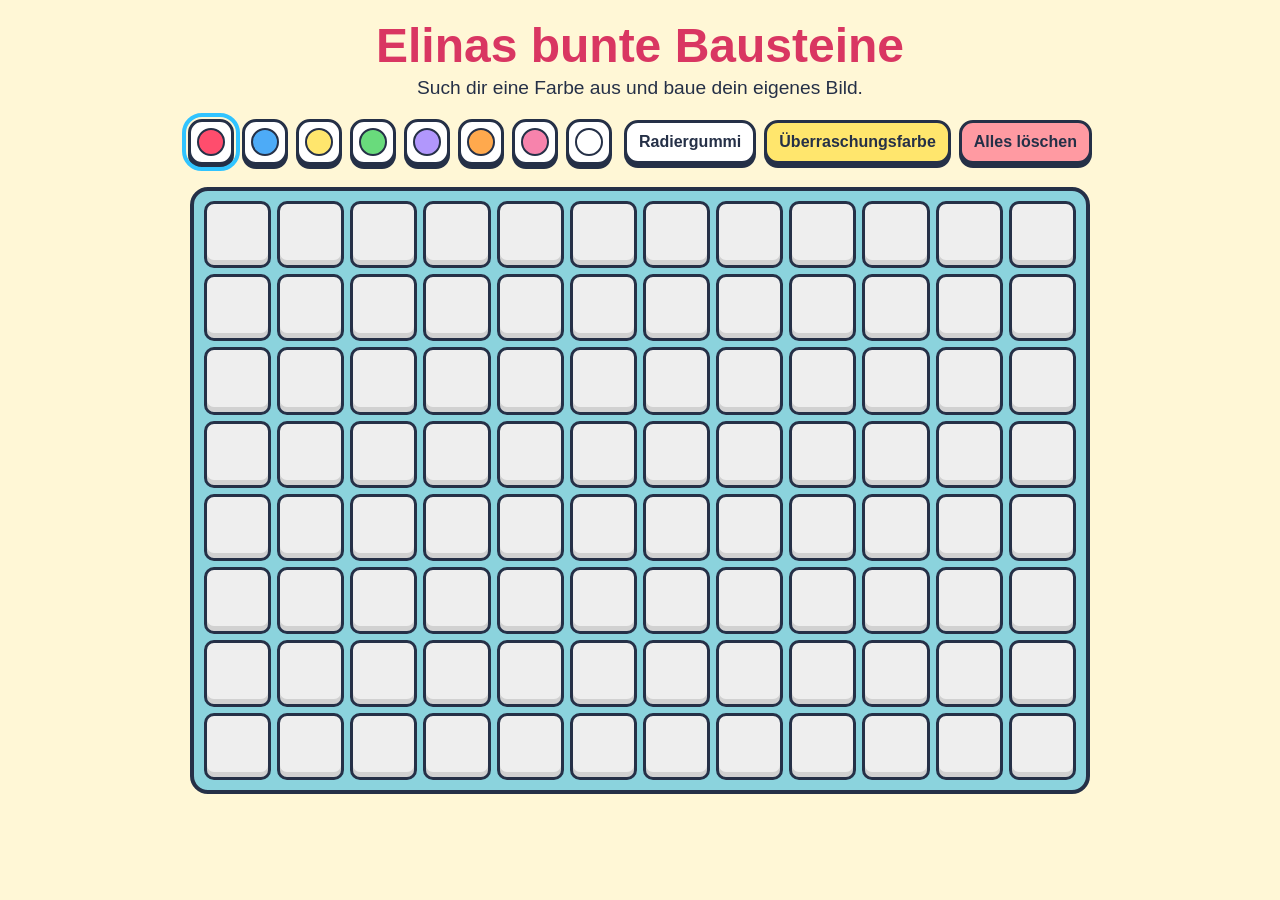
==== projects/bunte-bausteine/index.html @ 51b4cfea "Import Elina project pages" ====
<!DOCTYPE html>
<html lang="de">
  <head>
    <meta charset="UTF-8" />
    <meta name="viewport" content="width=device-width, initial-scale=1.0" />
    <title>Elinas bunte Bausteine</title>
    <link rel="stylesheet" href="style.css" />
  </head>
  <body>
    <main class="app">
      <header>
        <h1>Elinas bunte Bausteine</h1>
        <p>Such dir eine Farbe aus und baue dein eigenes Bild.</p>
      </header>

      <section class="controls" aria-label="Werkzeuge">
        <div class="color-area">
          <h2 class="hidden-title">Farben</h2>
          <div class="colors" id="colors"></div>
        </div>

        <div class="buttons">
          <button id="eraserButton" type="button">Radiergummi</button>
          <button id="randomButton" type="button">Überraschungsfarbe</button>
          <button id="clearButton" type="button">Alles löschen</button>
        </div>
      </section>

      <section>
        <h2 class="hidden-title">Spielfeld</h2>
        <div class="grid" id="grid" aria-label="Baustein-Raster"></div>
      </section>
    </main>

    <script src="script.js"></script>
  </body>
</html>
---- projects/bunte-bausteine/style.css ----
* {
  box-sizing: border-box;
}

body {
  margin: 0;
  min-height: 100vh;
  font-family: Arial, sans-serif;
  background: #fff7d6;
  color: #253047;
}

.app {
  width: min(100% - 32px, 900px);
  margin: 0 auto;
  padding: 18px 0;
}

header {
  text-align: center;
  margin-bottom: 14px;
}

h1 {
  margin: 0 0 4px;
  font-size: clamp(1.8rem, 5vw, 3rem);
  color: #d93662;
}

h2 {
  margin: 0 0 12px;
  font-size: 1.25rem;
}

p {
  margin: 0;
  font-size: 1.2rem;
}

.controls {
  display: flex;
  align-items: center;
  justify-content: center;
  flex-wrap: wrap;
  gap: 12px;
  margin-bottom: 14px;
  padding: 6px 4px 8px;
}

.colors {
  display: flex;
  flex-wrap: nowrap;
  gap: 8px;
}

.color-area {
  flex: 0 0 auto;
}

button {
  min-height: 44px;
  border: 3px solid #253047;
  border-radius: 14px;
  padding: 8px 12px;
  font: inherit;
  font-weight: 700;
  color: #253047;
  background: white;
  cursor: pointer;
  box-shadow: 0 4px 0 #253047;
}

button:active {
  transform: translateY(3px);
  box-shadow: 0 1px 0 #253047;
}

.color-button {
  display: flex;
  width: 46px;
  height: 46px;
  align-items: center;
  justify-content: center;
  padding: 6px;
}

.color-dot {
  width: 28px;
  height: 28px;
  border: 2px solid #253047;
  border-radius: 50%;
}

.color-name,
.hidden-title {
  position: absolute;
  width: 1px;
  height: 1px;
  overflow: hidden;
  clip: rect(0 0 0 0);
  white-space: nowrap;
}

.active {
  outline: 4px solid #31c4ff;
  outline-offset: 2px;
}

.buttons {
  display: flex;
  flex: 0 0 auto;
  flex-wrap: nowrap;
  gap: 8px;
}

#eraserButton.active {
  background: #aee8ff;
}

#randomButton {
  background: #ffe66d;
}

#clearButton {
  background: #ff9aa2;
}

.grid {
  display: grid;
  grid-template-columns: repeat(12, 1fr);
  gap: 6px;
  padding: 10px;
  border: 4px solid #253047;
  border-radius: 18px;
  background: #8bd3dd;
}

.field {
  min-width: 0;
  min-height: 0;
  aspect-ratio: 1;
  border: 3px solid #253047;
  border-radius: 10px;
  padding: 0;
  background: #eeeeee;
  cursor: pointer;
  box-shadow: inset 0 -5px 0 rgba(0, 0, 0, 0.12);
}

.field:hover {
  filter: brightness(1.05);
}

@media (min-width: 700px) {
  .controls {
    flex-wrap: nowrap;
  }
}

@media (max-width: 520px) {
  .app {
    width: min(100% - 20px, 900px);
  }

  p {
    font-size: 1rem;
  }

  button {
    min-height: 40px;
    padding: 7px 10px;
    font-size: 0.95rem;
  }

  .color-button {
    width: 42px;
    height: 42px;
    padding: 5px;
  }

  .color-dot {
    width: 26px;
    height: 26px;
  }

  .grid {
    gap: 4px;
    padding: 6px;
  }

  .field {
    border-width: 2px;
    border-radius: 7px;
  }
}
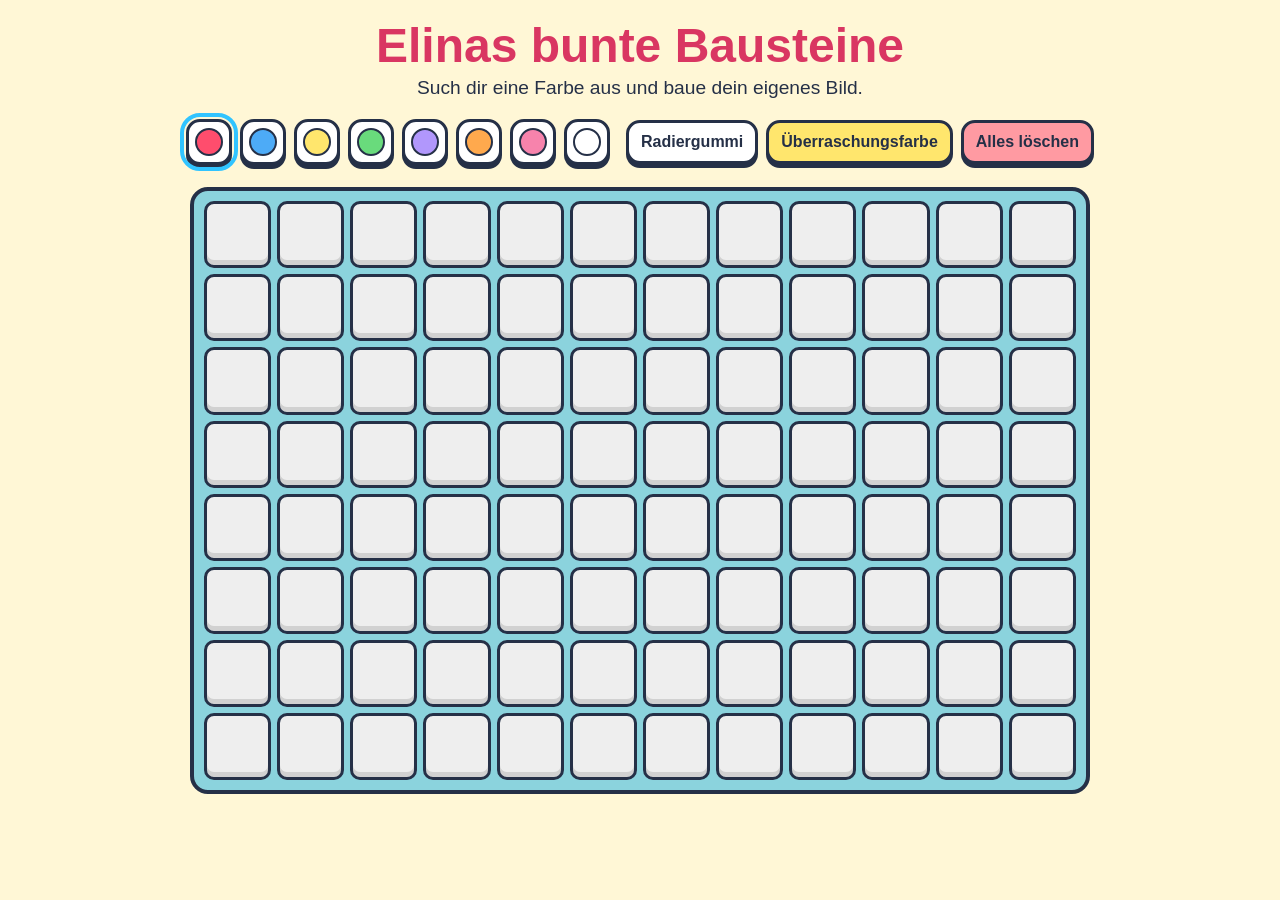
==== commit 286f5031: "Install Impeccable and refine game UI" ====
--- a/projects/bunte-bausteine/index.html
+++ b/projects/bunte-bausteine/index.html
@@ -4,7 +4,7 @@
     <meta charset="UTF-8" />
     <meta name="viewport" content="width=device-width, initial-scale=1.0" />
     <title>Elinas bunte Bausteine</title>
-    <link rel="stylesheet" href="style.css" />
+    <link rel="stylesheet" href="style.css?v=20260618b" />
   </head>
   <body>
     <main class="app">
--- a/projects/bunte-bausteine/style.css
+++ b/projects/bunte-bausteine/style.css
@@ -42,14 +42,15 @@
   align-items: center;
   justify-content: center;
   flex-wrap: wrap;
-  gap: 12px;
+  gap: 12px 16px;
   margin-bottom: 14px;
   padding: 6px 4px 8px;
 }
 
 .colors {
   display: flex;
-  flex-wrap: nowrap;
+  flex-wrap: wrap;
+  justify-content: center;
   gap: 8px;
 }
 
@@ -109,7 +110,8 @@
 .buttons {
   display: flex;
   flex: 0 0 auto;
-  flex-wrap: nowrap;
+  flex-wrap: wrap;
+  justify-content: center;
   gap: 8px;
 }
 
@@ -155,6 +157,11 @@
   .controls {
     flex-wrap: nowrap;
   }
+
+  .colors,
+  .buttons {
+    flex-wrap: nowrap;
+  }
 }
 
 @media (max-width: 520px) {
@@ -162,19 +169,24 @@
     width: min(100% - 20px, 900px);
   }
 
+  .color-area,
+  .buttons {
+    width: 100%;
+  }
+
   p {
     font-size: 1rem;
   }
 
   button {
-    min-height: 40px;
-    padding: 7px 10px;
+    min-height: 44px;
+    padding: 8px 10px;
     font-size: 0.95rem;
   }
 
   .color-button {
-    width: 42px;
-    height: 42px;
+    width: 44px;
+    height: 44px;
     padding: 5px;
   }
 
@@ -184,7 +196,8 @@
   }
 
   .grid {
-    gap: 4px;
+    grid-template-columns: repeat(8, 1fr);
+    gap: 5px;
     padding: 6px;
   }
 
@@ -193,3 +206,9 @@
     border-radius: 7px;
   }
 }
+
+@media (max-width: 420px) {
+  .grid {
+    grid-template-columns: repeat(6, 1fr);
+  }
+}
